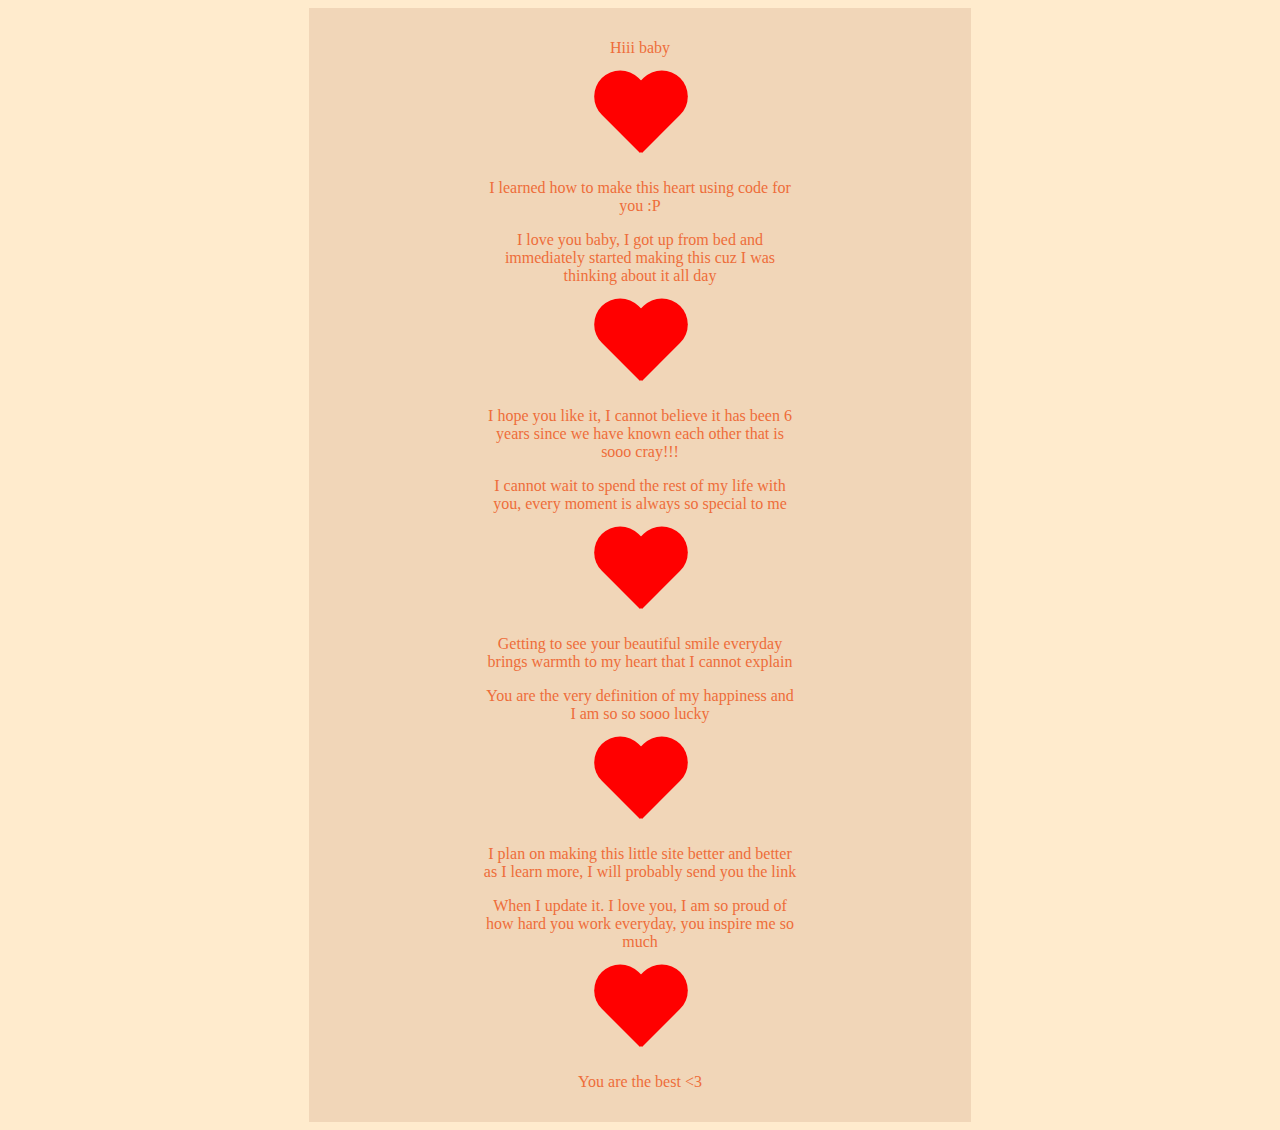
==== index.html @ c6f1ccd7 "verion 0.1" ====
<!DOCTYPE html>
<html lang="en">
<head>
    <meta charset="UTF-8">
    <meta name="viewport" content="width=device-width, initial-scale=1.0">
    <title>Hiiii</title>
    <link rel="stylesheet" href="./css/styles.css">
</head>
<body>
    
    <div class="main">
        <div class="main_2">

            <p>Hiii baby</p>

            <div id="heart" class="main_2"></div>
            <p>I learned how to make this heart using code for you :P</p>
            <p>I love you baby, I got up from bed and immediately started making this cuz I was thinking about it all day</p>
            <div id="heart" class="main_2"></div>
            <p>I hope you like it, I cannot believe it has been 6 years since we have known each other that is sooo cray!!!</p>
            <p>I cannot wait to spend the rest of my life with you, every moment is always so special to me</p>
            <div id="heart" class="main_2"></div>
            <p>Getting to see your beautiful smile everyday brings warmth to my heart that I cannot explain</p>
            <p>You are the very definition of my happiness and I am so so sooo lucky</p>
            <div id="heart" class="main_2"></div>
            <p>I plan on making this little site better and better as I learn more, I will probably send you the link</p>
            <p>When I update it. I love you, I am so proud of how hard you work everyday, you inspire me so much</p>
            <div id="heart" class="main_2"></div>
            <p>You are the best <3</p>
        </div>

    

    </div>

</body>
</html>
---- css/styles.css ----
body{
    background-color: blanchedalmond;
    background-repeat: repeat-y;
    background-image: url("./img/heart.png");
}

#heart {
    position: relative;
    width: 100px;
    height: 90px;
    margin-top: 10px;
  }
  
  #heart::before, #heart::after {
    content: "";
    position: absolute;
    top: 0;
    width: 52px;
    height: 80px;
    border-radius: 50px 50px 0 0;
    background: red;
  }
  
  #heart::before {
    left: 50px;
    transform: rotate(-45deg);
    transform-origin: 0 100%;
  }
  
  #heart::after {
    left: 0;
    transform: rotate(45deg);
    transform-origin: 100% 100%;
  }


.main {
    background-color: rgb(241, 214, 184);
    margin: auto;
    height: auto;
    width: 50%;
    border: 5px solid rgb(241, 214, 184);
    padding: 10px;
    text-align: center;
    color:rgb(238, 109, 58);
}

.main_2 {
    margin: auto;
    width: 50%;
}
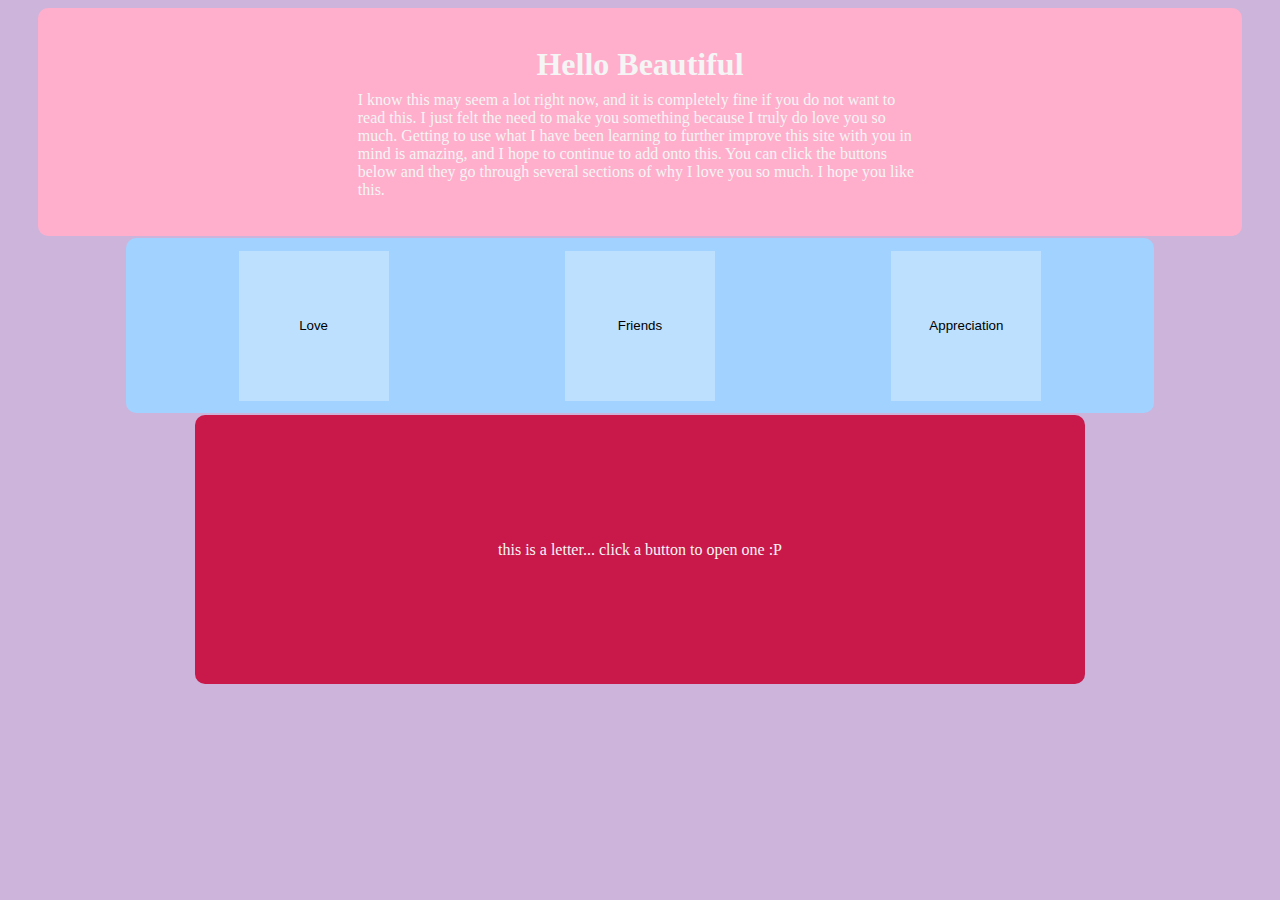
==== commit e451b6b6: "Update" ====
--- a/index.html
+++ b/index.html
@@ -6,31 +6,47 @@
     <title>Hiiii</title>
     <link rel="stylesheet" href="./css/styles.css">
 </head>
-<body>
-    
-    <div class="main">
-        <div class="main_2">
+<body> 
 
-            <p>Hiii baby</p>
+    <div class="top">
+        <div class="top_title">Hello Beautiful</div>
+        <div class="top_text_holder">
+            I know this may seem a lot right now, and it is completely fine if you do not want to read this. I just felt the need to make you something because I truly do love you so much. Getting to use what I have been learning to further improve this site with you in mind is amazing,
+            and I hope to continue to add onto this. You can click the buttons below and they go through several sections of why I love you so much. I hope you like this.
+        </div>
+    </div>
 
-            <div id="heart" class="main_2"></div>
-            <p>I learned how to make this heart using code for you :P</p>
-            <p>I love you baby, I got up from bed and immediately started making this cuz I was thinking about it all day</p>
-            <div id="heart" class="main_2"></div>
-            <p>I hope you like it, I cannot believe it has been 6 years since we have known each other that is sooo cray!!!</p>
-            <p>I cannot wait to spend the rest of my life with you, every moment is always so special to me</p>
-            <div id="heart" class="main_2"></div>
-            <p>Getting to see your beautiful smile everyday brings warmth to my heart that I cannot explain</p>
-            <p>You are the very definition of my happiness and I am so so sooo lucky</p>
-            <div id="heart" class="main_2"></div>
-            <p>I plan on making this little site better and better as I learn more, I will probably send you the link</p>
-            <p>When I update it. I love you, I am so proud of how hard you work everyday, you inspire me so much</p>
-            <div id="heart" class="main_2"></div>
-            <p>You are the best <3</p>
+    <div class="center">
+        <div class="center_buttons">
+            <button id="button1b" class="button button1">Love</button>
+
+            <script type="text/javascript">
+                document.getElementById("button1b").onclick = function () {
+                    location.href = "pages/letter_one.html";
+                };
+            </script>
+
+            <button id="button2b" class="button button1">Friends</button>
+
+            <script type="text/javascript">
+                document.getElementById("button2b").onclick = function () {
+                    location.href = "pages/letter_two.html";
+                };
+            </script>
+
+            <button id="button3b" class="button button1">Appreciation</button>
+
+            <script type="text/javascript">
+                document.getElementById("button3b").onclick = function () {
+                    location.href = "pages/letter_three.html";
+                };
+            </script>
+            
         </div>
+    </div>
 
-    
-
+    <div class="letter">
+        this is a letter... click a button to open one :P
     </div>
 
 </body>
--- a/css/styles.css
+++ b/css/styles.css
@@ -1,52 +1,127 @@
 body{
-    background-color: blanchedalmond;
-    background-repeat: repeat-y;
-    background-image: url("./img/heart.png");
+  display: flex;
+  flex-direction: column;
+  justify-content: center;
+  align-items: center;
+
+  background-color: #cdb4db;
+  color: whitesmoke;
+
+  margin-left: 1%;
+  margin-right: 1%;
+
+  gap: 2px;
+
+  flex: 1 1 auto;
 }
 
-#heart {
-    position: relative;
-    width: 100px;
-    height: 90px;
-    margin-top: 10px;
-  }
-  
-  #heart::before, #heart::after {
-    content: "";
-    position: absolute;
-    top: 0;
-    width: 52px;
-    height: 80px;
-    border-radius: 50px 50px 0 0;
-    background: red;
-  }
-  
-  #heart::before {
-    left: 50px;
-    transform: rotate(-45deg);
-    transform-origin: 0 100%;
-  }
-  
-  #heart::after {
-    left: 0;
-    transform: rotate(45deg);
-    transform-origin: 100% 100%;
-  }
+.debug{
+  border: 2px black solid;
+}
+
+.top{
+  display: flex;
+  flex-direction: column;
+
+  justify-content: center;
+  align-items: center;
+
+  border-radius: 10px;
+  background-color: #ffafcc;
+  width: 90%;
+  height: 90%;
+
+  flex-wrap: wrap;
+
+  gap: 8px;
+
+  padding: 3%;
+}
+
+.top_text_holder{
+  display: flex;
+  flex-direction: column;
+  justify-content: center;
+  align-items: center;
+  justify-items: center;
+  width: 50%;
+
+}
+
+.top_title{
+  font-size: 32px;
+  font-weight: 700;
+}
+
+.center{
+  display: flex;
+  flex-direction: column;
+
+  justify-content: center;
+  align-items: center;
+
+  border-radius: 10px;
+  background-color: #a2d2ff;
+  width: 80%;
+  height: 80%;
+
+  gap: 8px;
+
+  padding: 1%;
+}
+
+.center_buttons{
+  display: flex;
+  flex-direction: row;
+  justify-content: space-between;
+  align-items: center;
+  gap: 8px;
+  width: inherit;
+}
+
+.button{
+  border: 2px #bde0fe solid;
+  background-color: #bde0fe;
+  width: 150px;
+  height: 150px;
+  display: flex;
+  justify-content: center;
+  align-items: center;
+}
 
 
-.main {
-    background-color: rgb(241, 214, 184);
-    margin: auto;
-    height: auto;
-    width: 50%;
-    border: 5px solid rgb(241, 214, 184);
-    padding: 10px;
-    text-align: center;
-    color:rgb(238, 109, 58);
+.button1:hover {
+  background-color: #8ba3e4;
+  color: white;
 }
 
-.main_2 {
-    margin: auto;
-    width: 50%;
+.button1:disabled{
+  background-color: #605fbd;
+  color: #605fbd;
 }
 
+
+.letter{
+  display: flex;
+  flex-direction: column;
+
+  justify-content: center;
+  align-items: center;
+
+  border-radius: 10px;
+  background-color: #c9184a;
+  width: 65%;
+  height: 50%;
+
+  gap: 8px;
+
+  padding: 10% 3%;
+}
+
+.letter_top{
+  background-color: whitesmoke;
+  width: 60%;
+  height: 60%;
+  padding: 2%;
+  color: black;
+}
